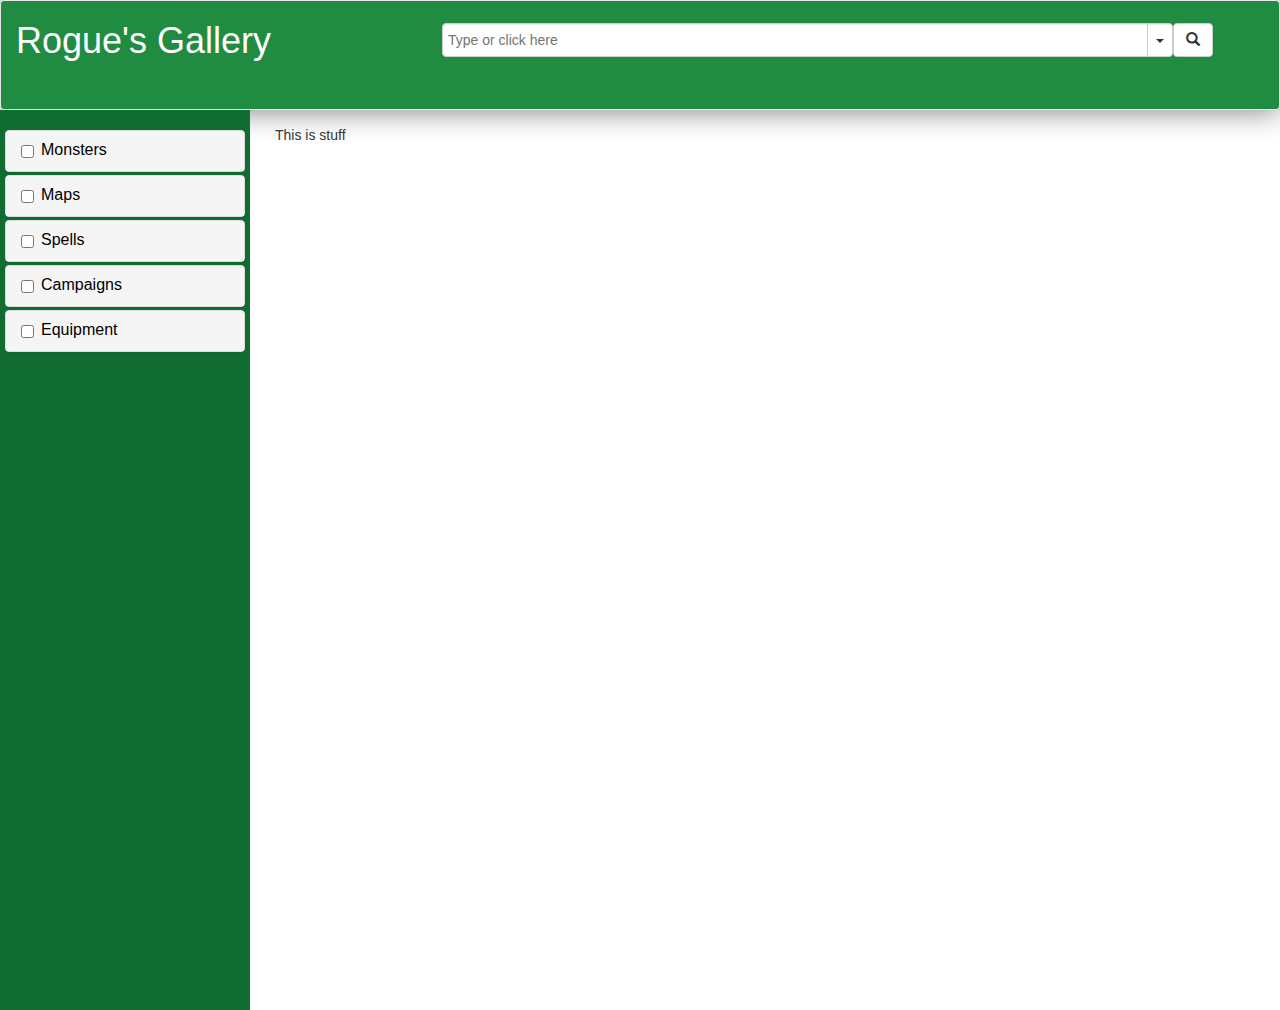
==== index.html @ 6abed138 "Made most of the front end" ====
<!doctype html>
<html>
  <head>
  <meta charset="utf-8">
  <title>Solipstry: Rogue's Gallery</title>

  <!--Stylesheet Import -->
  <link rel="stylesheet" href="css\style.css"/>
  <!-- Bootstrap Stylesheet Import -->
  <link rel="stylesheet" href="js\bootstrap-3.3.7-dist\css\bootstrap.css"/>
  <link href="js/magicsuggest/magicsuggest-min.css" rel="stylesheet">


  <script src="https://code.jquery.com/jquery-1.11.1.js"></script>


  <!-- Javascript -->
<!--  <script src="js\jquery-3.1.1.min.js"></script>-->
  <script src="js\bootstrap-3.3.7-dist\js\bootstrap.js"></script>
  <script src="js/magicsuggest/magicsuggest-min.js"></script>
  <script src="js\roguesgallery.js"></script>
  <!-- Socket Import, for later -->
  <!--<script src="http://10.26.65.192:5000/socket.io/socket.io.js"></script>0-->

  </head>
  <body>
    <!-- Banner -->
    <div id="banner" class="container-fluid navbar navbar-default">
      <div class="row">
        <div class="col-xs-4">
          <h1>Rogue's Gallery</h1>
        </div>
        <div class="col-xs-7" style="padding-right: 0px; margin-top: 22px;">
          <input type="text" class="form-control" id="searchBar"/>
        </div>
        <div class="col-xs-1" style="padding-left: 0px; margin-top: 22px;">
          <button type="button" class="btn btn-default"><span class="glyphicon glyphicon-search"></span></button>
        </div>
      </div>
    </div>
    <div id="sidebar">
      <br>
      <div class="panel-group" style="padding-left: 5px;padding-right: 5px; margin-bottom: 3px;">
        <div class="panel panel-default">
          <div class="panel-heading">
            <h4 class="panel-title">
              <div class="checkbox filterCheckBox">
                <label><input type="checkbox" value=""><a data-toggle="collapse" class="filter" href="#collapseMons">Monsters</a></label>
              </div>
            </h4>
          </div>
          <div id="collapseMons" class="panel-collapse collapse">
            <div class="panel-body filterBody"><div class="checkbox filterCheckBox">
              <label>
                <input type="checkbox" value="">
                  <a data-toggle="collapse" class="filter" href="#collapseMons">
                    Homebrew
                  </a>
                </label>
            </div></div>
            <div class="panel-footer"></div>
          </div>
        </div>
      </div>

      <div class="panel-group" style="padding-left: 5px;padding-right: 5px; margin-bottom: 3px;">
        <div class="panel panel-default">
          <div class="panel-heading">
            <h4 class="panel-title">
              <div class="checkbox filterCheckBox">
                <label><input type="checkbox" value=""><a data-toggle="collapse" class="filter" href="#collapseMaps">
                  Maps
                </a></label>
              </div>
            </h4>
          </div>
          <div id="collapseMaps" class="panel-collapse collapse">
            <div class="panel-body filterBody"><div class="checkbox filterCheckBox">
              <label>
                <input type="checkbox" value="">
                  <a data-toggle="collapse" class="filter" href="#collapseMaps">
                    Homebrew
                  </a>
                </label>
            </div></div>
            <div class="panel-footer"></div>
          </div>
        </div>
      </div>

      <div class="panel-group" style="padding-left: 5px;padding-right: 5px; margin-bottom: 3px;">
        <div class="panel panel-default">
          <div class="panel-heading">
            <h4 class="panel-title">
              <div class="checkbox filterCheckBox">
                <label><input type="checkbox" value=""><a data-toggle="collapse" class="filter" href="#collapseSpells">
                  Spells
                </a></label>
              </div>
            </h4>
          </div>
          <div id="collapseSpells" class="panel-collapse collapse">
            <div class="panel-body filterBody"><div class="checkbox filterCheckBox">
              <label>
                <input type="checkbox" value="">
                  <a data-toggle="collapse" class="filter" href="#collapseSpells">
                    Homebrew
                  </a>
                </label>
            </div></div>
            <div class="panel-footer"></div>
          </div>
        </div>
      </div>

      <div class="panel-group" style="padding-left: 5px;padding-right: 5px; margin-bottom: 3px;">
        <div class="panel panel-default">
          <div class="panel-heading">
            <h4 class="panel-title">
              <div class="checkbox filterCheckBox">
                <label><input type="checkbox" value=""><a data-toggle="collapse" class="filter" href="#collapseCamp">
                  Campaigns
                </a></label>
              </div>
            </h4>
          </div>
          <div id="collapseCamp" class="panel-collapse collapse">
            <div class="panel-body filterBody"><div class="checkbox filterCheckBox">
              <label>
                <input type="checkbox" value="">
                  <a data-toggle="collapse" class="filter" href="#collapseCamp">
                    Homebrew
                  </a>
                </label>
            </div></div>
            <div class="panel-footer"></div>
          </div>
        </div>
      </div>

      <div class="panel-group" style="padding-left: 5px;padding-right: 5px; margin-bottom: 3px;">
        <div class="panel panel-default">
          <div class="panel-heading">
            <h4 class="panel-title">
              <div class="checkbox filterCheckBox">
                <label><input type="checkbox" value=""><a data-toggle="collapse" class="filter" href="#collapseEquip">
                  Equipment
                </a></label>
              </div>
            </h4>
          </div>
          <div id="collapseEquip" class="panel-collapse collapse">
            <div class="panel-body filterBody"><div class="checkbox filterCheckBox">
              <label>
                <input type="checkbox" value="">
                  <a data-toggle="collapse" class="filter" href="#collapseEquip">
                    Homebrew
                  </a>
                </label>
            </div></div>
            <div class="panel-footer"></div>
          </div>
        </div>
      </div>
    </div>
    <!-- End Banner -->
    <!-- Content -->
    <div class="container-fluid" id="content" >
      This is stuff
    </div>
</html>
---- js/magicsuggest/magicsuggest-min.css ----
.ms-ctn{position:relative;padding:5px 12px;height:auto}.ms-inv{border:1px solid #c00}.ms-ctn-readonly{cursor:pointer}.ms-ctn-disabled{cursor:not-allowed;background-color:#eee}.ms-ctn-bootstrap-focus,.ms-ctn-bootstrap-focus .ms-res-ctn{border-color:rgba(82,168,236,0.8)!important;-webkit-box-shadow:inset 0 1px 1px rgba(0,0,0,0.075),0 0 8px rgba(82,168,236,0.6)!important;-moz-box-shadow:inset 0 1px 1px rgba(0,0,0,0.075),0 0 8px rgba(82,168,236,0.6)!important;box-shadow:inset 0 1px 1px rgba(0,0,0,0.075),0 0 8px rgba(82,168,236,0.6)!important;border-bottom-left-radius:0;border-bottom-right-radius:0}.ms-ctn-focus{border-color:#66afe9;outline:0;-webkit-box-shadow:inset 0 1px 1px rgba(0,0,0,.075),0 0 8px rgba(102,175,233,.6);box-shadow:inset 0 1px 1px rgba(0,0,0,.075),0 0 8px rgba(102,175,233,.6)}.ms-ctn input{border:0;box-shadow:none;-webkit-transition:none;outline:0;display:block;padding:0;line-height:1.42857143;margin:1px 0;width:100%}.ms-ctn .ms-sel-ctn input{float:left}.ms-ctn-disabled input{cursor:not-allowed;background-color:#eee}.ms-ctn .ms-input-readonly{cursor:pointer}.ms-ctn .ms-empty-text{color:#DDD}.ms-ctn input:focus{border:0;box-shadow:none;-webkit-transition:none;background:#FFF}.ms-ctn input::-ms-clear{width:0;height:0}.ms-ctn .ms-trigger{top:0;width:25px;height:100%;position:absolute;right:0;background:transparent;border-left:1px solid #CCC;cursor:pointer}.ms-ctn .ms-trigger .ms-trigger-ico{display:inline-block;width:0;height:0;vertical-align:top;border-top:4px solid #333;border-right:4px solid transparent;border-left:4px solid transparent;content:"";margin-left:8px;margin-top:15px}.ms-ctn .ms-trigger:hover{background-color:#e6e6e6}.ms-ctn .ms-trigger:hover .ms-trigger-ico{background-position:0 -4px}.ms-ctn-disabled .ms-trigger{cursor:not-allowed;background-color:#eee}.ms-ctn-bootstrap-focus{border-bottom:1px solid #CCC}.ms-res-ctn{width:100%;display:block;overflow-y:auto}.ms-res-ctn .ms-res-group{line-height:23px;text-align:left;padding:2px 5px;font-weight:bold;border-bottom:1px dotted #CCC;border-top:1px solid #CCC;background:#f3edff;color:#333}.ms-res-ctn .ms-res-item{line-height:25px;text-align:left;padding:2px 5px;color:#666;cursor:pointer}.ms-res-ctn .ms-res-item-grouped{padding-left:15px}.ms-res-ctn .ms-res-odd{background:#fafafa}.ms-res-ctn .ms-res-item-active{background-color:#f5f5f5}.ms-res-ctn .ms-res-item-disabled{color:#CCC;cursor:default}.ms-sel-ctn{overflow:auto;line-height:18px;padding-right:25px}.ms-no-trigger .ms-sel-ctn{padding-right:0}.ms-sel-ctn .ms-sel-item{background:#f3f3f3;color:#999;float:left;font-size:12px;padding:3px 5px;border-radius:3px;border:1px solid #DDD;margin:3px 0 1px 0}.ms-sel-ctn .ms-sel-invalid{border-color:#f8a5a5!important;background:#fdf2f2!important}.ms-sel-ctn .ms-sel-item:hover{border:1px solid #BBB}.ms-ctn .ms-sel-item{background:#f3f3f3;color:#999;float:left;font-size:12px;padding:0 5px;border-radius:3px;border:1px solid #DDD;margin:1px 5px 1px 0}.ms-ctn .ms-sel-item:hover{border:1px solid transparent}.ms-ctn-focus .ms-sel-item:hover{border:1px solid #BBB}.ms-sel-ctn .ms-sel-text{background:#FFF;color:#666;padding-right:0;margin-left:0;font-size:14px;font-weight:normal}.ms-as-string .ms-sel-text{border-color:transparent}.ms-res-ctn .ms-res-item em{font-style:normal;background:#565656;color:#FFF}.ms-sel-ctn .ms-sel-text:hover{background:#FFF}.ms-sel-ctn .ms-sel-item-active{border:1px solid red;background:#757575}.ms-stacked .ms-sel-item{float:inherit}.ms-sel-ctn .ms-sel-item .ms-close-btn{width:7px;cursor:pointer;height:7px;float:right;margin:6px 2px 0 10px;background-image:url([data-uri]);background-position:0 -7px}.ms-sel-ctn .ms-sel-item .ms-close-btn:hover{background-position:0 0}.ms-stacked .ms-sel-item .ms-close-btn{margin-left:0}.ms-helper{color:#AAA;font-size:10px;position:absolute;top:-17px;right:0}.ms-ctn.input-lg .ms-trigger .ms-trigger-ico{margin-top:17px}.ms-ctn.input-sm .ms-trigger .ms-trigger-ico{margin-top:13px}.ms-ctn.input-lg .ms-sel-ctn .ms-sel-item{padding-top:2px;padding-bottom:3px}.ms-ctn.input-sm .ms-sel-ctn{line-height:15px}.ms-ctn.input-sm .ms-sel-ctn .ms-sel-item{padding-top:1px;padding-bottom:1px;margin-top:0;margin-bottom:0}.ms-ctn.input-sm .ms-sel-ctn .ms-sel-item .ms-close-btn{margin-top:4px}.ms-ctn .ms-sel-ctn{margin-left:-7px}.ms-ctn .ms-trigger:hover{width:24px;right:1px;border-radius:0 3px 3px 0}
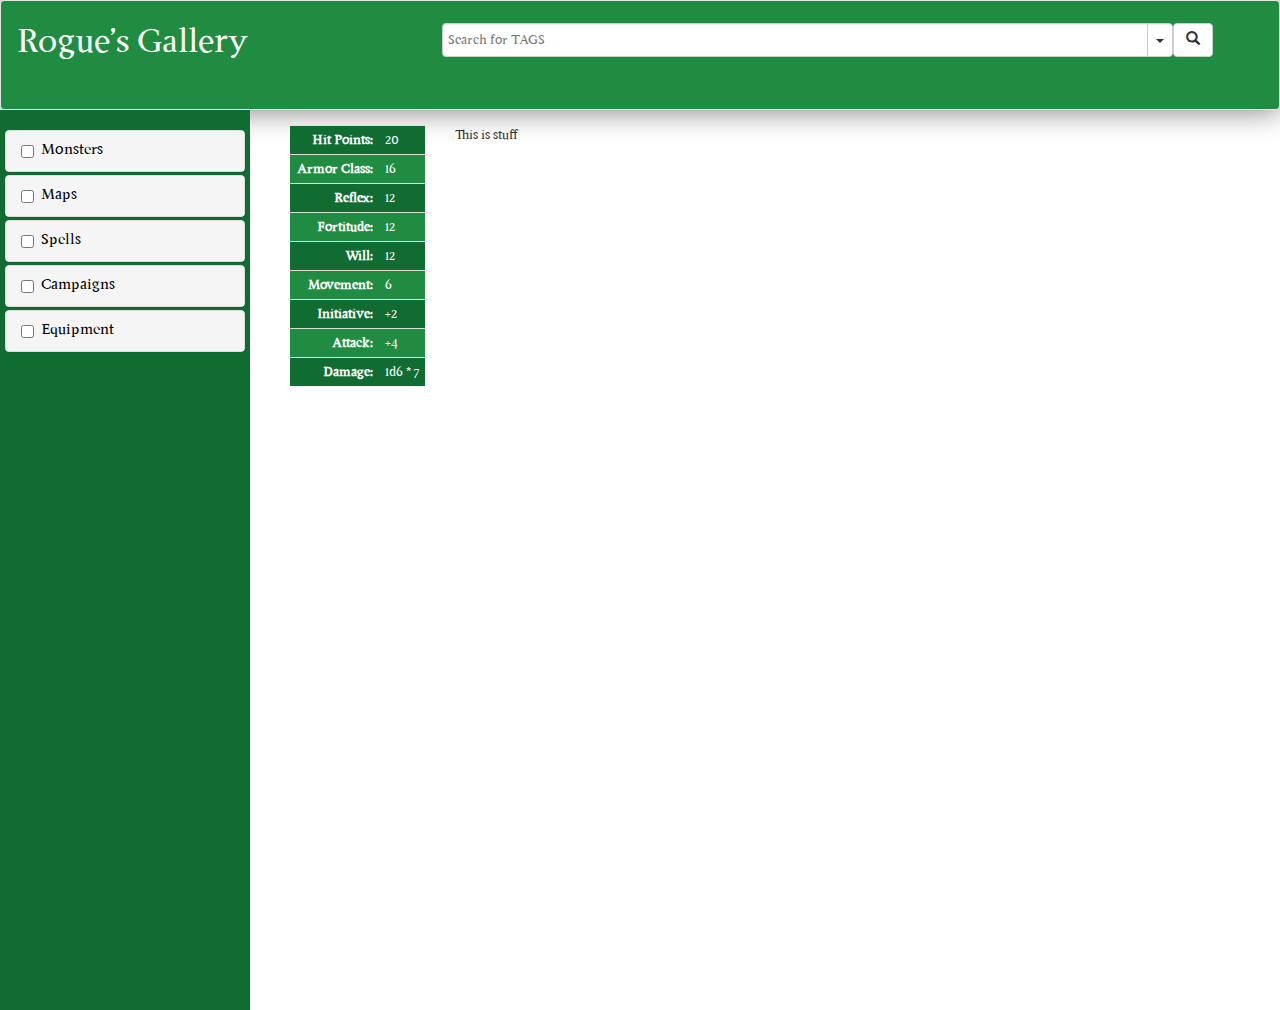
==== commit 080c6eca: "added font, and added table css" ====
--- a/index.html
+++ b/index.html
@@ -1,171 +1,227 @@
 <!doctype html>
 <html>
-  <head>
-  <meta charset="utf-8">
-  <title>Solipstry: Rogue's Gallery</title>
-
-  <!--Stylesheet Import -->
-  <link rel="stylesheet" href="css\style.css"/>
-  <!-- Bootstrap Stylesheet Import -->
-  <link rel="stylesheet" href="js\bootstrap-3.3.7-dist\css\bootstrap.css"/>
-  <link href="js/magicsuggest/magicsuggest-min.css" rel="stylesheet">
-
-
-  <script src="https://code.jquery.com/jquery-1.11.1.js"></script>
-
-
-  <!-- Javascript -->
-<!--  <script src="js\jquery-3.1.1.min.js"></script>-->
-  <script src="js\bootstrap-3.3.7-dist\js\bootstrap.js"></script>
-  <script src="js/magicsuggest/magicsuggest-min.js"></script>
-  <script src="js\roguesgallery.js"></script>
-  <!-- Socket Import, for later -->
-  <!--<script src="http://10.26.65.192:5000/socket.io/socket.io.js"></script>0-->
-
-  </head>
-  <body>
+
+<head>
+    <meta charset="utf-8">
+    <title>Solipstry: Rogue's Gallery</title>
+
+    <!--Stylesheet Import -->
+    <link rel="stylesheet" href="css\style.css" />
+    <!-- Bootstrap Stylesheet Import -->
+    <link rel="stylesheet" href="js\bootstrap-3.3.7-dist\css\bootstrap.css" />
+    <link href="js/magicsuggest/magicsuggest-min.css" rel="stylesheet">
+
+
+    <script src="https://code.jquery.com/jquery-1.11.1.js"></script>
+
+
+    <!-- Javascript -->
+    <!--  <script src="js\jquery-3.1.1.min.js"></script>-->
+    <script src="js\bootstrap-3.3.7-dist\js\bootstrap.js"></script>
+    <script src="js/magicsuggest/magicsuggest-min.js"></script>
+    <script src="js\roguesgallery.js"></script>
+    <!-- Socket Import, for later -->
+    <!--<script src="http://10.26.65.192:5000/socket.io/socket.io.js"></script>0-->
+
+</head>
+
+<body>
     <!-- Banner -->
     <div id="banner" class="container-fluid navbar navbar-default">
-      <div class="row">
-        <div class="col-xs-4">
-          <h1>Rogue's Gallery</h1>
-        </div>
-        <div class="col-xs-7" style="padding-right: 0px; margin-top: 22px;">
-          <input type="text" class="form-control" id="searchBar"/>
-        </div>
-        <div class="col-xs-1" style="padding-left: 0px; margin-top: 22px;">
-          <button type="button" class="btn btn-default"><span class="glyphicon glyphicon-search"></span></button>
-        </div>
-      </div>
+        <div class="row">
+            <div class="col-xs-4">
+                <h1>Rogue's Gallery</h1>
+            </div>
+            <div class="col-xs-7" style="padding-right: 0px; margin-top: 22px;">
+                <input type="text" class="form-control" id="searchBar" />
+            </div>
+            <div class="col-xs-1" style="padding-left: 0px; margin-top: 22px;">
+                <button type="button" class="btn btn-default"><span class="glyphicon glyphicon-search"></span></button>
+            </div>
+        </div>
     </div>
     <div id="sidebar">
-      <br>
-      <div class="panel-group" style="padding-left: 5px;padding-right: 5px; margin-bottom: 3px;">
-        <div class="panel panel-default">
-          <div class="panel-heading">
-            <h4 class="panel-title">
+        <br>
+        <div class="panel-group" style="padding-left: 5px;padding-right: 5px; margin-bottom: 3px;">
+            <div class="panel panel-default">
+                <div class="panel-heading">
+                    <h4 class="panel-title">
               <div class="checkbox filterCheckBox">
                 <label><input type="checkbox" value=""><a data-toggle="collapse" class="filter" href="#collapseMons">Monsters</a></label>
               </div>
             </h4>
-          </div>
-          <div id="collapseMons" class="panel-collapse collapse">
-            <div class="panel-body filterBody"><div class="checkbox filterCheckBox">
-              <label>
-                <input type="checkbox" value="">
-                  <a data-toggle="collapse" class="filter" href="#collapseMons">
-                    Homebrew
-                  </a>
-                </label>
-            </div></div>
-            <div class="panel-footer"></div>
-          </div>
-        </div>
-      </div>
-
-      <div class="panel-group" style="padding-left: 5px;padding-right: 5px; margin-bottom: 3px;">
-        <div class="panel panel-default">
-          <div class="panel-heading">
-            <h4 class="panel-title">
+                </div>
+                <div id="collapseMons" class="panel-collapse collapse">
+                    <div class="panel-body filterBody">
+                        <div class="checkbox filterCheckBox">
+                            <label>
+                                <input type="checkbox" value="">
+                                <a data-toggle="collapse" class="filter" href="#collapseMons">
+                    Homebrew
+                  </a>
+                            </label>
+                        </div>
+                    </div>
+                    <div class="panel-footer"></div>
+                </div>
+            </div>
+        </div>
+
+        <div class="panel-group" style="padding-left: 5px;padding-right: 5px; margin-bottom: 3px;">
+            <div class="panel panel-default">
+                <div class="panel-heading">
+                    <h4 class="panel-title">
               <div class="checkbox filterCheckBox">
                 <label><input type="checkbox" value=""><a data-toggle="collapse" class="filter" href="#collapseMaps">
                   Maps
                 </a></label>
               </div>
             </h4>
-          </div>
-          <div id="collapseMaps" class="panel-collapse collapse">
-            <div class="panel-body filterBody"><div class="checkbox filterCheckBox">
-              <label>
-                <input type="checkbox" value="">
-                  <a data-toggle="collapse" class="filter" href="#collapseMaps">
-                    Homebrew
-                  </a>
-                </label>
-            </div></div>
-            <div class="panel-footer"></div>
-          </div>
-        </div>
-      </div>
-
-      <div class="panel-group" style="padding-left: 5px;padding-right: 5px; margin-bottom: 3px;">
-        <div class="panel panel-default">
-          <div class="panel-heading">
-            <h4 class="panel-title">
+                </div>
+                <div id="collapseMaps" class="panel-collapse collapse">
+                    <div class="panel-body filterBody">
+                        <div class="checkbox filterCheckBox">
+                            <label>
+                                <input type="checkbox" value="">
+                                <a data-toggle="collapse" class="filter" href="#collapseMaps">
+                    Homebrew
+                  </a>
+                            </label>
+                        </div>
+                    </div>
+                    <div class="panel-footer"></div>
+                </div>
+            </div>
+        </div>
+
+        <div class="panel-group" style="padding-left: 5px;padding-right: 5px; margin-bottom: 3px;">
+            <div class="panel panel-default">
+                <div class="panel-heading">
+                    <h4 class="panel-title">
               <div class="checkbox filterCheckBox">
                 <label><input type="checkbox" value=""><a data-toggle="collapse" class="filter" href="#collapseSpells">
                   Spells
                 </a></label>
               </div>
             </h4>
-          </div>
-          <div id="collapseSpells" class="panel-collapse collapse">
-            <div class="panel-body filterBody"><div class="checkbox filterCheckBox">
-              <label>
-                <input type="checkbox" value="">
-                  <a data-toggle="collapse" class="filter" href="#collapseSpells">
-                    Homebrew
-                  </a>
-                </label>
-            </div></div>
-            <div class="panel-footer"></div>
-          </div>
-        </div>
-      </div>
-
-      <div class="panel-group" style="padding-left: 5px;padding-right: 5px; margin-bottom: 3px;">
-        <div class="panel panel-default">
-          <div class="panel-heading">
-            <h4 class="panel-title">
+                </div>
+                <div id="collapseSpells" class="panel-collapse collapse">
+                    <div class="panel-body filterBody">
+                        <div class="checkbox filterCheckBox">
+                            <label>
+                                <input type="checkbox" value="">
+                                <a data-toggle="collapse" class="filter" href="#collapseSpells">
+                    Homebrew
+                  </a>
+                            </label>
+                        </div>
+                    </div>
+                    <div class="panel-footer"></div>
+                </div>
+            </div>
+        </div>
+
+        <div class="panel-group" style="padding-left: 5px;padding-right: 5px; margin-bottom: 3px;">
+            <div class="panel panel-default">
+                <div class="panel-heading">
+                    <h4 class="panel-title">
               <div class="checkbox filterCheckBox">
                 <label><input type="checkbox" value=""><a data-toggle="collapse" class="filter" href="#collapseCamp">
                   Campaigns
                 </a></label>
               </div>
             </h4>
-          </div>
-          <div id="collapseCamp" class="panel-collapse collapse">
-            <div class="panel-body filterBody"><div class="checkbox filterCheckBox">
-              <label>
-                <input type="checkbox" value="">
-                  <a data-toggle="collapse" class="filter" href="#collapseCamp">
-                    Homebrew
-                  </a>
-                </label>
-            </div></div>
-            <div class="panel-footer"></div>
-          </div>
-        </div>
-      </div>
-
-      <div class="panel-group" style="padding-left: 5px;padding-right: 5px; margin-bottom: 3px;">
-        <div class="panel panel-default">
-          <div class="panel-heading">
-            <h4 class="panel-title">
+                </div>
+                <div id="collapseCamp" class="panel-collapse collapse">
+                    <div class="panel-body filterBody">
+                        <div class="checkbox filterCheckBox">
+                            <label>
+                                <input type="checkbox" value="">
+                                <a data-toggle="collapse" class="filter" href="#collapseCamp">
+                    Homebrew
+                  </a>
+                            </label>
+                        </div>
+                    </div>
+                    <div class="panel-footer"></div>
+                </div>
+            </div>
+        </div>
+
+        <div class="panel-group" style="padding-left: 5px;padding-right: 5px; margin-bottom: 3px;">
+            <div class="panel panel-default">
+                <div class="panel-heading">
+                    <h4 class="panel-title">
               <div class="checkbox filterCheckBox">
                 <label><input type="checkbox" value=""><a data-toggle="collapse" class="filter" href="#collapseEquip">
                   Equipment
                 </a></label>
               </div>
             </h4>
-          </div>
-          <div id="collapseEquip" class="panel-collapse collapse">
-            <div class="panel-body filterBody"><div class="checkbox filterCheckBox">
-              <label>
-                <input type="checkbox" value="">
-                  <a data-toggle="collapse" class="filter" href="#collapseEquip">
-                    Homebrew
-                  </a>
-                </label>
-            </div></div>
-            <div class="panel-footer"></div>
-          </div>
-        </div>
-      </div>
+                </div>
+                <div id="collapseEquip" class="panel-collapse collapse">
+                    <div class="panel-body filterBody">
+                        <div class="checkbox filterCheckBox">
+                            <label>
+                                <input type="checkbox" value="">
+                                <a data-toggle="collapse" class="filter" href="#collapseEquip">
+                    Homebrew
+                  </a>
+                            </label>
+                        </div>
+                    </div>
+                    <div class="panel-footer"></div>
+                </div>
+            </div>
+        </div>
     </div>
     <!-- End Banner -->
     <!-- Content -->
-    <div class="container-fluid" id="content" >
-      This is stuff
+    <div class="container-fluid" id="content">
+        <div class="col-sm-2 table-responsive">
+            <table class="table table-striped">
+                <tr>
+                    <th>Hit Points:</th>
+                    <td>20</td>
+                </tr>
+                <tr>
+                    <th>Armor Class:</th>
+                    <td>16</td>
+                </tr>
+                <tr>
+                    <th>Reflex:</th>
+                    <td>12</td>
+                </tr>
+                <tr>
+                    <th>Fortitude:</th>
+                    <td>12</td>
+                </tr>
+                <tr>
+                    <th>Will:</th>
+                    <td>12</td>
+                </tr>
+                <tr>
+                    <th>Movement:</th>
+                    <td>6</td>
+                </tr>
+                <tr>
+                    <th>Initiative:</th>
+                    <td>+2</td>
+                </tr>
+                <tr>
+                    <th>Attack:</th>
+                    <td>+4</td>
+                </tr>
+                <tr>
+                    <th>Damage:</th>
+                    <td>1d6 * 7</td>
+                </tr>
+            </table>
+        </div>
+        <div class="col-sm-8">
+
+              This is stuff
+        </div>
     </div>
+
 </html>
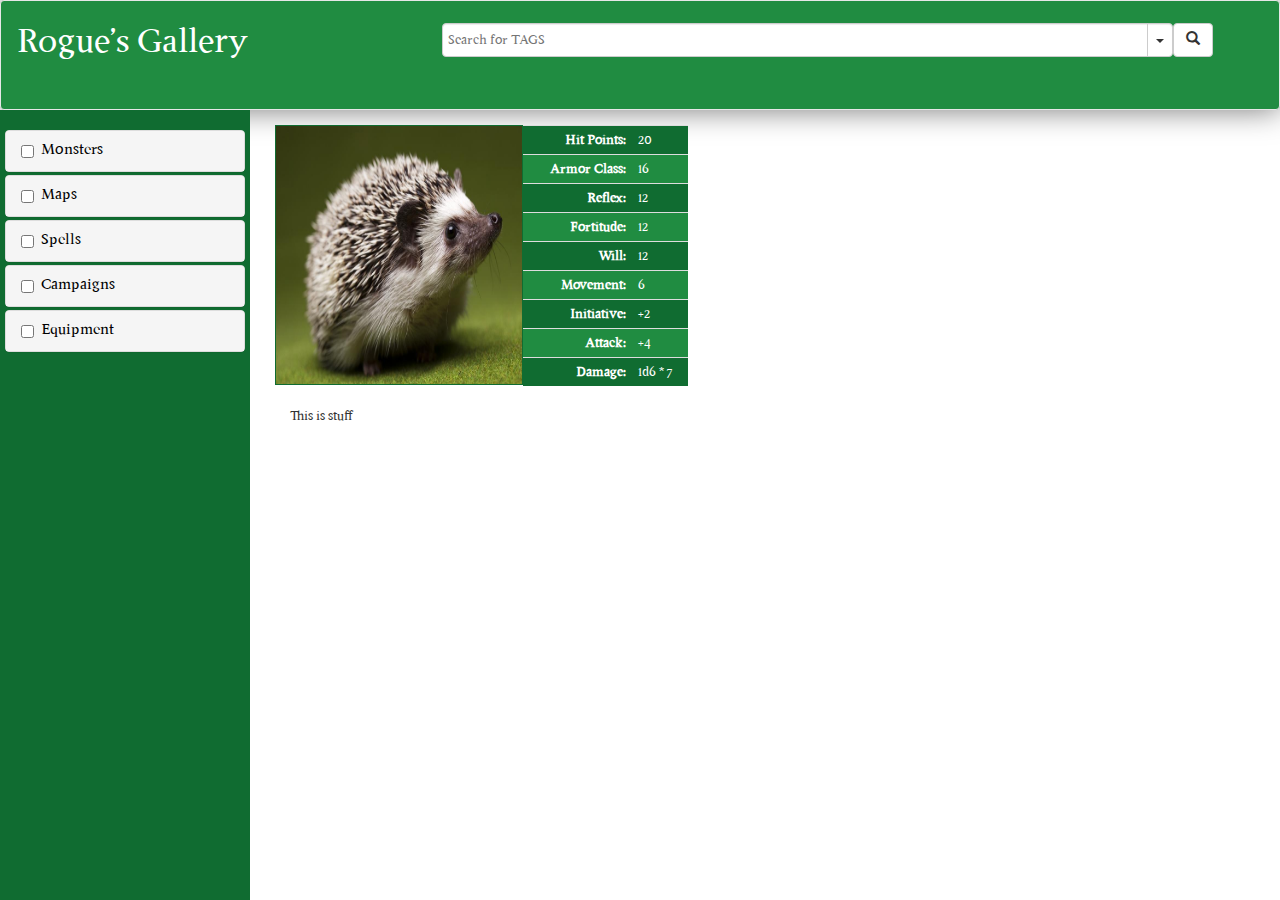
==== commit bbcd517f: "I added hedgehog" ====
--- a/index.html
+++ b/index.html
@@ -178,7 +178,10 @@
     <!-- End Banner -->
     <!-- Content -->
     <div class="container-fluid" id="content">
-        <div class="col-sm-2 table-responsive">
+      <div class="col-sm-3 no-pad">
+        <img class="img-responsive" src="images\baby-hedgehog.jpg" id="icon"/>
+      </div>
+        <div id="statsTable" class="col-sm-2 table-responsive">
             <table class="table table-striped">
                 <tr>
                     <th>Hit Points:</th>
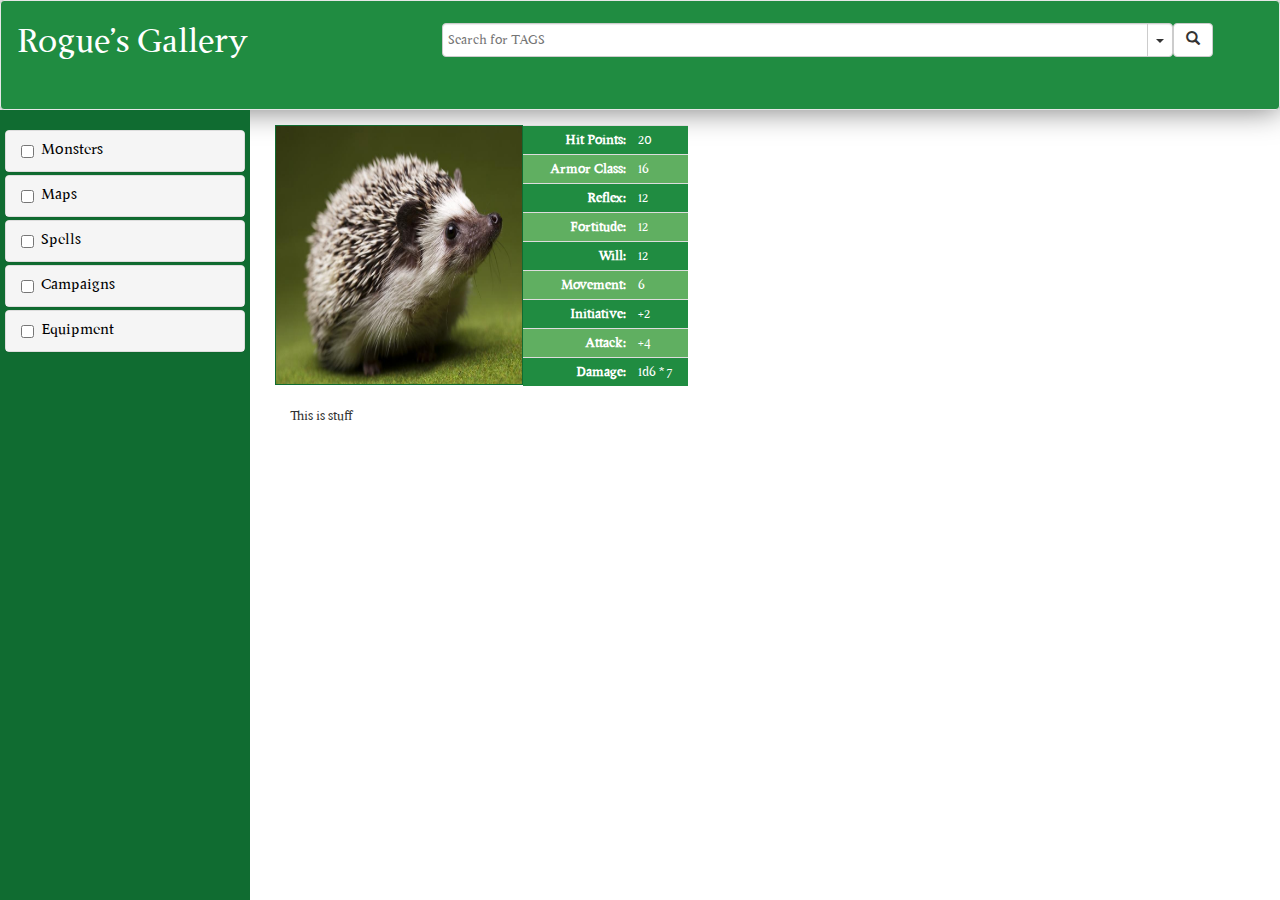
==== commit 2f0e9a69: "Changed some colors, made it resize better." ====
--- a/index.html
+++ b/index.html
@@ -178,10 +178,10 @@
     <!-- End Banner -->
     <!-- Content -->
     <div class="container-fluid" id="content">
-      <div class="col-sm-3 no-pad">
+      <div class="col-md-3 no-pad">
         <img class="img-responsive" src="images\baby-hedgehog.jpg" id="icon"/>
       </div>
-        <div id="statsTable" class="col-sm-2 table-responsive">
+        <div id="statsTable" class="col-md-2 table-responsive">
             <table class="table table-striped">
                 <tr>
                     <th>Hit Points:</th>
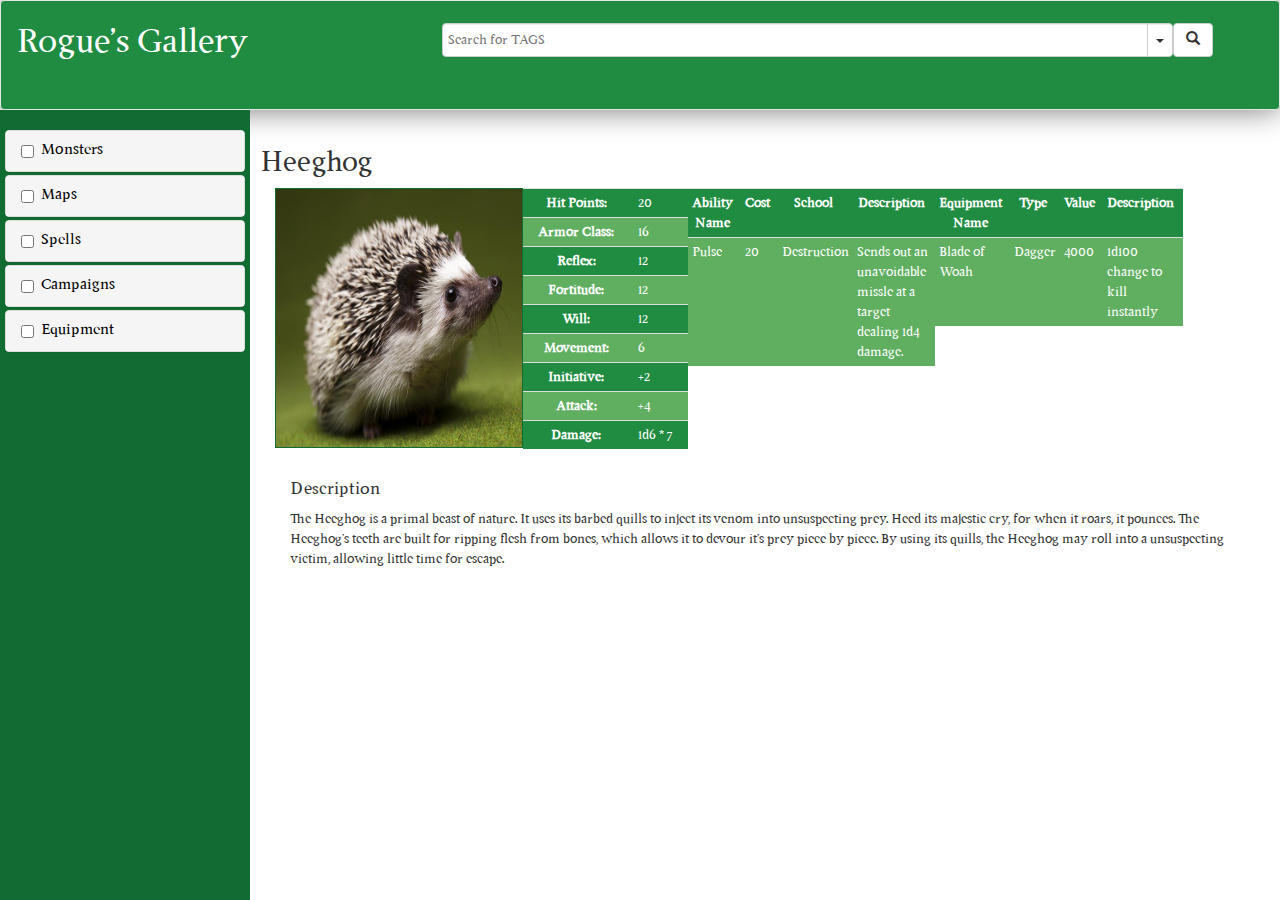
==== commit 90ab848c: "added git ignore and add/edit pages" ====
--- a/index.html
+++ b/index.html
@@ -29,6 +29,7 @@
     <!-- Banner -->
     <div id="banner" class="container-fluid navbar navbar-default">
         <div class="row">
+          <form action="query.php" method="post" class="form-group">
             <div class="col-xs-4">
                 <h1>Rogue's Gallery</h1>
             </div>
@@ -36,8 +37,9 @@
                 <input type="text" class="form-control" id="searchBar" />
             </div>
             <div class="col-xs-1" style="padding-left: 0px; margin-top: 22px;">
-                <button type="button" class="btn btn-default"><span class="glyphicon glyphicon-search"></span></button>
-            </div>
+                <button id="btnSearch" type="submit" class="btn btn-default"><span class="glyphicon glyphicon-search"></span></button>
+            </div>
+          </form>
         </div>
     </div>
     <div id="sidebar">
@@ -178,6 +180,9 @@
     <!-- End Banner -->
     <!-- Content -->
     <div class="container-fluid" id="content">
+      <div class="row no-pad">
+        <h2>Heeghog</h2>
+      </div>
       <div class="col-md-3 no-pad">
         <img class="img-responsive" src="images\baby-hedgehog.jpg" id="icon"/>
       </div>
@@ -220,11 +225,48 @@
                     <td>1d6 * 7</td>
                 </tr>
             </table>
-        </div>
-        <div class="col-sm-8">
-
-              This is stuff
-        </div>
+
+        </div>
+        <div id="spellTable" class="col-lg-3 table-responsive no-pad">
+            <table class="table table-striped">
+                <tr>
+                    <th>Ability Name</th>
+                    <th>Cost</th>
+                    <th>School</th>
+                    <th>Description</th>
+                </tr>
+                <tr>
+                    <td>Pulse</td>
+                    <td>20</td>
+                    <td>Destruction</td>
+                    <td>Sends out an unavoidable missle at a target dealing 1d4 damage.</td>
+                </tr>
+            </table>
+          </div>
+          <div id="equipTable" class="col-lg-3 table-responsive no-pad">
+              <table class="table table-striped">
+                  <tr>
+                      <th>Equipment Name</th>
+                      <th>Type</th>
+                      <th>Value</th>
+                      <th>Description</th>
+                  </tr>
+                  <tr>
+                      <td>Blade of Woah</td>
+                      <td>Dagger</td>
+                      <td>4000</td>
+                      <td>1d100 change to kill instantly</td>
+                  </tr>
+              </table>
+            </div>
+        <div class="col-sm-12">
+
+              <h4>Description</h4>
+              The Heeghog is a primal beast of nature. It uses its barbed quills to inject its venom into unsuspecting prey. Heed its majestic cry, for when it roars, it pounces.
+              The Heeghog's teeth are built for ripping flesh from bones, which allows it to devour it's prey piece by piece. By using its quills, the Heeghog may roll into a unsuspecting
+              victim, allowing little time for escape.
+        </div>
+
     </div>
 
 </html>
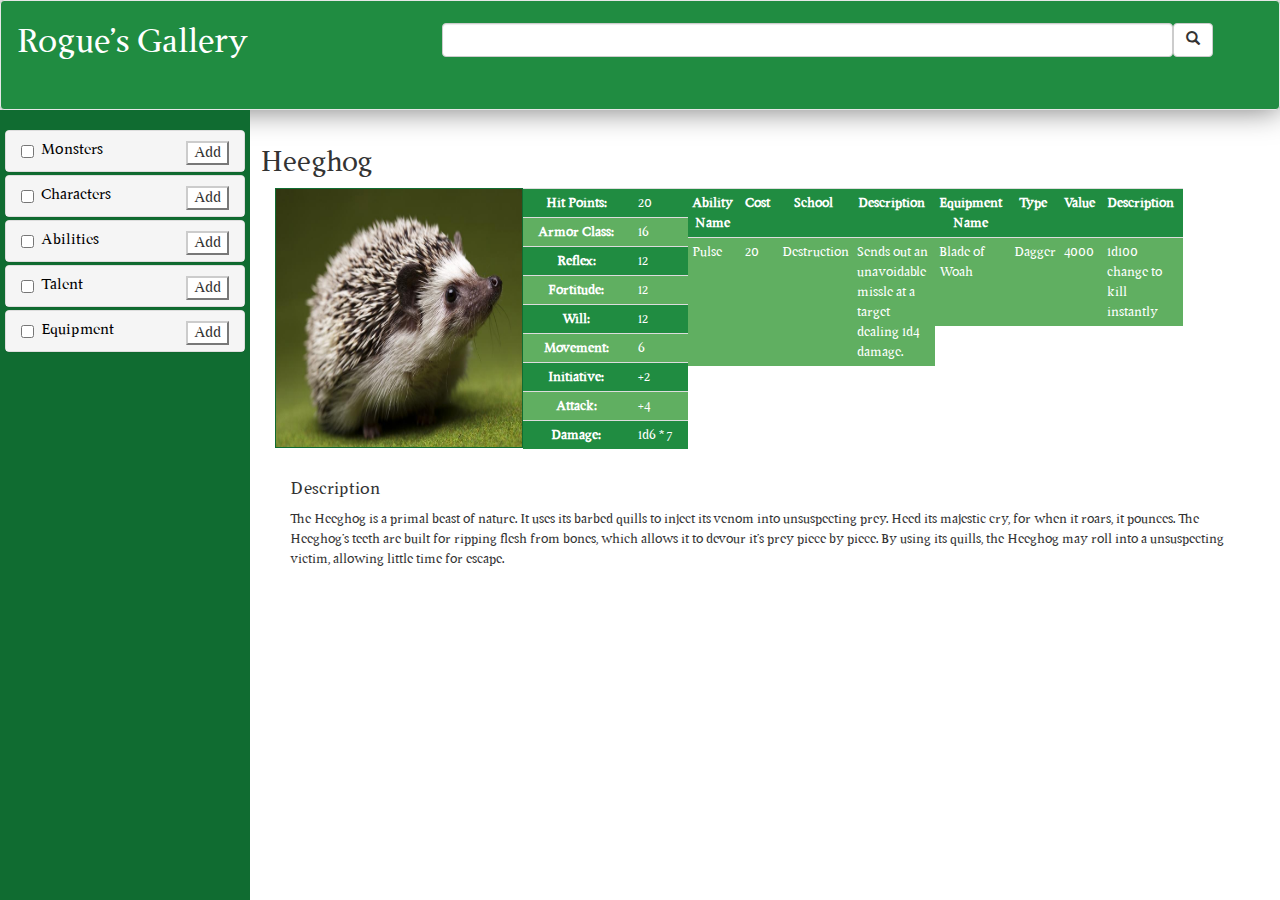
==== commit 9f468b04: "Query partially working, adding needs work still." ====
--- a/index.html
+++ b/index.html
@@ -16,12 +16,12 @@
 
 
     <!-- Javascript -->
+    <script src="http://localhost:4000/socket.io/socket.io.js"></script>
     <!--  <script src="js\jquery-3.1.1.min.js"></script>-->
     <script src="js\bootstrap-3.3.7-dist\js\bootstrap.js"></script>
     <script src="js/magicsuggest/magicsuggest-min.js"></script>
     <script src="js\roguesgallery.js"></script>
     <!-- Socket Import, for later -->
-    <!--<script src="http://10.26.65.192:5000/socket.io/socket.io.js"></script>0-->
 
 </head>
 
@@ -29,17 +29,15 @@
     <!-- Banner -->
     <div id="banner" class="container-fluid navbar navbar-default">
         <div class="row">
-          <form action="query.php" method="post" class="form-group">
             <div class="col-xs-4">
                 <h1>Rogue's Gallery</h1>
             </div>
             <div class="col-xs-7" style="padding-right: 0px; margin-top: 22px;">
-                <input type="text" class="form-control" id="searchBar" />
+                <input type="text" name='search' class="form-control" id="searchBar" />
             </div>
             <div class="col-xs-1" style="padding-left: 0px; margin-top: 22px;">
-                <button id="btnSearch" type="submit" class="btn btn-default"><span class="glyphicon glyphicon-search"></span></button>
-            </div>
-          </form>
+                <button id="btnSearch" class="btn btn-default"><span class="glyphicon glyphicon-search"></span></button>
+            </div>
         </div>
     </div>
     <div id="sidebar">
@@ -49,7 +47,8 @@
                 <div class="panel-heading">
                     <h4 class="panel-title">
               <div class="checkbox filterCheckBox">
-                <label><input type="checkbox" value=""><a data-toggle="collapse" class="filter" href="#collapseMons">Monsters</a></label>
+                <label><input id="chkMonster" type="checkbox" value=""><a data-toggle="collapse" class="filter" href="#collapseMons">Monsters</a></label>
+                <button id="btnAddMonster" class="btn-default pull-right">Add</button>
               </div>
             </h4>
                 </div>
@@ -62,48 +61,51 @@
                     Homebrew
                   </a>
                             </label>
-                        </div>
-                    </div>
-                    <div class="panel-footer"></div>
-                </div>
-            </div>
-        </div>
-
-        <div class="panel-group" style="padding-left: 5px;padding-right: 5px; margin-bottom: 3px;">
-            <div class="panel panel-default">
-                <div class="panel-heading">
-                    <h4 class="panel-title">
-              <div class="checkbox filterCheckBox">
-                <label><input type="checkbox" value=""><a data-toggle="collapse" class="filter" href="#collapseMaps">
-                  Maps
+                            <button id="btnAdd" class="btn-default pull-right">Add</button>
+                        </div>
+                    </div>
+                    <div class="panel-footer"></div>
+                </div>
+            </div>
+        </div>
+
+        <div class="panel-group" style="padding-left: 5px;padding-right: 5px; margin-bottom: 3px;">
+            <div class="panel panel-default">
+                <div class="panel-heading">
+                    <h4 class="panel-title">
+              <div class="checkbox filterCheckBox">
+                <label><input id="chkNPC" type="checkbox" value=""><a data-toggle="collapse" class="filter" href="#collapseNPCs">
+                  Characters
                 </a></label>
-              </div>
-            </h4>
-                </div>
-                <div id="collapseMaps" class="panel-collapse collapse">
-                    <div class="panel-body filterBody">
-                        <div class="checkbox filterCheckBox">
-                            <label>
-                                <input type="checkbox" value="">
-                                <a data-toggle="collapse" class="filter" href="#collapseMaps">
-                    Homebrew
-                  </a>
-                            </label>
-                        </div>
-                    </div>
-                    <div class="panel-footer"></div>
-                </div>
-            </div>
-        </div>
-
-        <div class="panel-group" style="padding-left: 5px;padding-right: 5px; margin-bottom: 3px;">
-            <div class="panel panel-default">
-                <div class="panel-heading">
-                    <h4 class="panel-title">
-              <div class="checkbox filterCheckBox">
-                <label><input type="checkbox" value=""><a data-toggle="collapse" class="filter" href="#collapseSpells">
-                  Spells
+                <button id="btnAddNPCs" class="btn-default pull-right">Add</button>
+              </div>
+            </h4>
+                </div>
+                <div id="collapseNPCs" class="panel-collapse collapse">
+                    <div class="panel-body filterBody">
+                        <div class="checkbox filterCheckBox">
+                            <label>
+                                <input type="checkbox" value="">
+                                <a data-toggle="collapse" class="filter" href="#collapseNPCs">
+                    Homebrew
+                  </a>
+                            </label>
+                        </div>
+                    </div>
+                    <div class="panel-footer"></div>
+                </div>
+            </div>
+        </div>
+
+        <div class="panel-group" style="padding-left: 5px;padding-right: 5px; margin-bottom: 3px;">
+            <div class="panel panel-default">
+                <div class="panel-heading">
+                    <h4 class="panel-title">
+              <div class="checkbox filterCheckBox">
+                <label><input id="chkSpells" type="checkbox" value=""><a data-toggle="collapse" class="filter" href="#collapseSpells">
+                  Abilities
                 </a></label>
+                <button id="btnAddSpells" class="btn-default pull-right">Add</button>
               </div>
             </h4>
                 </div>
@@ -128,36 +130,37 @@
                 <div class="panel-heading">
                     <h4 class="panel-title">
               <div class="checkbox filterCheckBox">
-                <label><input type="checkbox" value=""><a data-toggle="collapse" class="filter" href="#collapseCamp">
-                  Campaigns
+                <label><input id="chkTalents" type="checkbox" value=""><a data-toggle="collapse" class="filter" href="#collapseTalents">
+                  Talent
                 </a></label>
-              </div>
-            </h4>
-                </div>
-                <div id="collapseCamp" class="panel-collapse collapse">
-                    <div class="panel-body filterBody">
-                        <div class="checkbox filterCheckBox">
-                            <label>
-                                <input type="checkbox" value="">
-                                <a data-toggle="collapse" class="filter" href="#collapseCamp">
-                    Homebrew
-                  </a>
-                            </label>
-                        </div>
-                    </div>
-                    <div class="panel-footer"></div>
-                </div>
-            </div>
-        </div>
-
-        <div class="panel-group" style="padding-left: 5px;padding-right: 5px; margin-bottom: 3px;">
-            <div class="panel panel-default">
-                <div class="panel-heading">
-                    <h4 class="panel-title">
-              <div class="checkbox filterCheckBox">
-                <label><input type="checkbox" value=""><a data-toggle="collapse" class="filter" href="#collapseEquip">
-                  Equipment
-                </a></label>
+                <button id="btnAddTalent" class="btn-default pull-right">Add</button>
+              </div>
+            </h4>
+                </div>
+                <div id="collapseTalents" class="panel-collapse collapse">
+                    <div class="panel-body filterBody">
+                        <div class="checkbox filterCheckBox">
+                            <label>
+                                <input type="checkbox" value="">
+                                <a data-toggle="collapse" class="filter" href="#collapseTalents">
+                    Homebrew
+                  </a>
+                            </label>
+                        </div>
+                    </div>
+                    <div class="panel-footer"></div>
+                </div>
+            </div>
+        </div>
+
+        <div class="panel-group" style="padding-left: 5px;padding-right: 5px; margin-bottom: 3px;">
+            <div class="panel panel-default">
+                <div class="panel-heading">
+                    <h4 class="panel-title">
+              <div class="checkbox filterCheckBox">
+                  <label><input id="chkEquipment" type="checkbox" value="">
+                    <a data-toggle="collapse" class="filter" href="#collapseEquip">Equipment</a></label>
+                    <button  id="btnAddEquipment" class="btn-default pull-right">Add</button>
               </div>
             </h4>
                 </div>
@@ -176,12 +179,14 @@
                 </div>
             </div>
         </div>
+
+
     </div>
     <!-- End Banner -->
     <!-- Content -->
     <div class="container-fluid" id="content">
       <div class="row no-pad">
-        <h2>Heeghog</h2>
+        <h2 id='name'>Heeghog</h2>
       </div>
       <div class="col-md-3 no-pad">
         <img class="img-responsive" src="images\baby-hedgehog.jpg" id="icon"/>
@@ -190,39 +195,39 @@
             <table class="table table-striped">
                 <tr>
                     <th>Hit Points:</th>
-                    <td>20</td>
+                    <td id='hp'>20</td>
                 </tr>
                 <tr>
                     <th>Armor Class:</th>
-                    <td>16</td>
+                    <td id='hp'>16</td>
                 </tr>
                 <tr>
                     <th>Reflex:</th>
-                    <td>12</td>
+                    <td id='hp'>12</td>
                 </tr>
                 <tr>
                     <th>Fortitude:</th>
-                    <td>12</td>
+                    <td id='hp'>12</td>
                 </tr>
                 <tr>
                     <th>Will:</th>
-                    <td>12</td>
+                    <td id='hp'>12</td>
                 </tr>
                 <tr>
                     <th>Movement:</th>
-                    <td>6</td>
+                    <td id='hp'>6</td>
                 </tr>
                 <tr>
                     <th>Initiative:</th>
-                    <td>+2</td>
+                    <td id='hp'>+2</td>
                 </tr>
                 <tr>
                     <th>Attack:</th>
-                    <td>+4</td>
+                    <td id='hp'>+4</td>
                 </tr>
                 <tr>
                     <th>Damage:</th>
-                    <td>1d6 * 7</td>
+                    <td id='hp'>1d6 * 7</td>
                 </tr>
             </table>
 
@@ -268,5 +273,5 @@
         </div>
 
     </div>
-
+    <div id='query' style='display = none;'></div>
 </html>
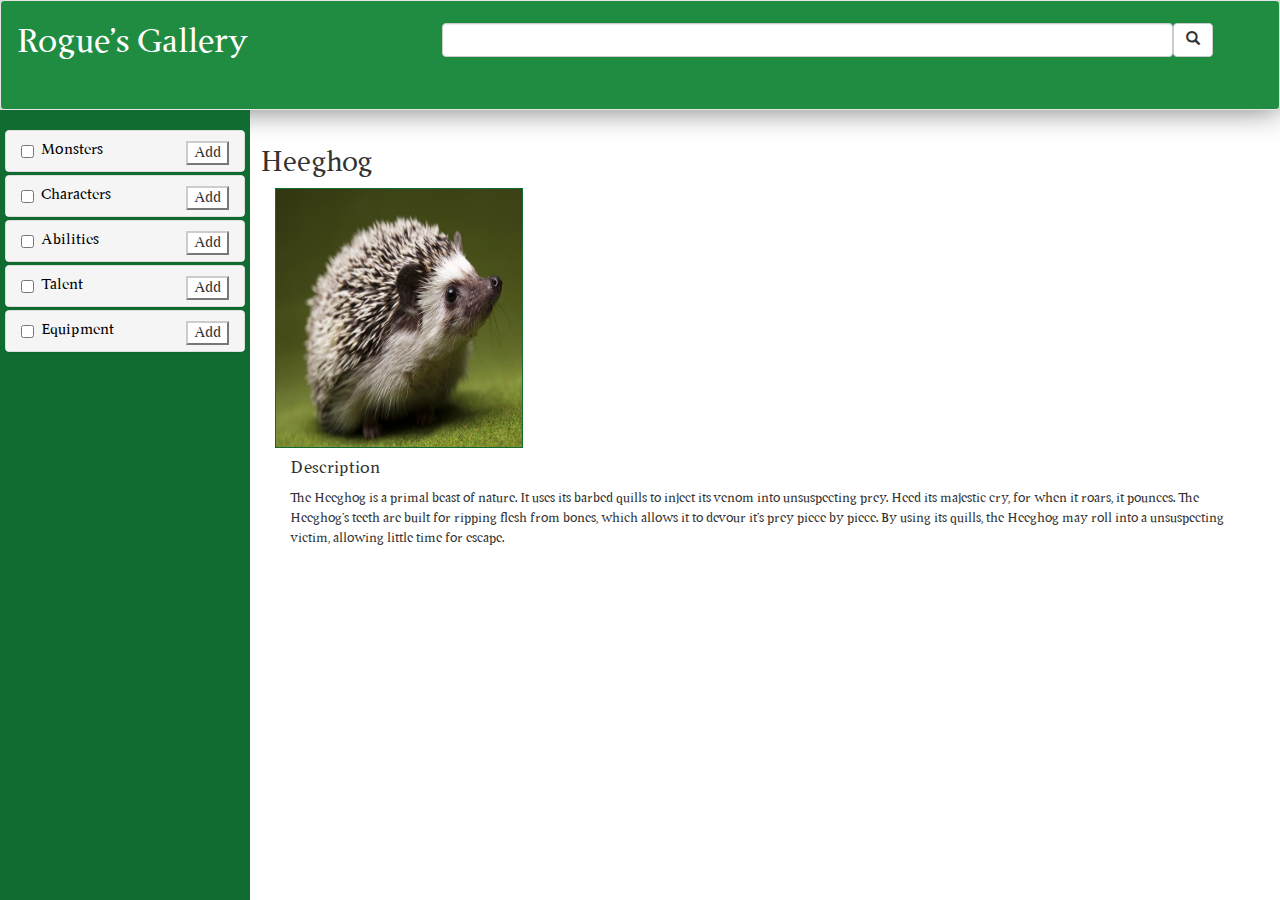
==== commit ecec1644: "fixed more items" ====
--- a/index.html
+++ b/index.html
@@ -191,79 +191,7 @@
       <div class="col-md-3 no-pad">
         <img class="img-responsive" src="images\baby-hedgehog.jpg" id="icon"/>
       </div>
-        <div id="statsTable" class="col-md-2 table-responsive">
-            <table class="table table-striped">
-                <tr>
-                    <th>Hit Points:</th>
-                    <td id='hp'>20</td>
-                </tr>
-                <tr>
-                    <th>Armor Class:</th>
-                    <td id='hp'>16</td>
-                </tr>
-                <tr>
-                    <th>Reflex:</th>
-                    <td id='hp'>12</td>
-                </tr>
-                <tr>
-                    <th>Fortitude:</th>
-                    <td id='hp'>12</td>
-                </tr>
-                <tr>
-                    <th>Will:</th>
-                    <td id='hp'>12</td>
-                </tr>
-                <tr>
-                    <th>Movement:</th>
-                    <td id='hp'>6</td>
-                </tr>
-                <tr>
-                    <th>Initiative:</th>
-                    <td id='hp'>+2</td>
-                </tr>
-                <tr>
-                    <th>Attack:</th>
-                    <td id='hp'>+4</td>
-                </tr>
-                <tr>
-                    <th>Damage:</th>
-                    <td id='hp'>1d6 * 7</td>
-                </tr>
-            </table>
-
-        </div>
-        <div id="spellTable" class="col-lg-3 table-responsive no-pad">
-            <table class="table table-striped">
-                <tr>
-                    <th>Ability Name</th>
-                    <th>Cost</th>
-                    <th>School</th>
-                    <th>Description</th>
-                </tr>
-                <tr>
-                    <td>Pulse</td>
-                    <td>20</td>
-                    <td>Destruction</td>
-                    <td>Sends out an unavoidable missle at a target dealing 1d4 damage.</td>
-                </tr>
-            </table>
-          </div>
-          <div id="equipTable" class="col-lg-3 table-responsive no-pad">
-              <table class="table table-striped">
-                  <tr>
-                      <th>Equipment Name</th>
-                      <th>Type</th>
-                      <th>Value</th>
-                      <th>Description</th>
-                  </tr>
-                  <tr>
-                      <td>Blade of Woah</td>
-                      <td>Dagger</td>
-                      <td>4000</td>
-                      <td>1d100 change to kill instantly</td>
-                  </tr>
-              </table>
-            </div>
+
         <div class="col-sm-12">
 
               <h4>Description</h4>
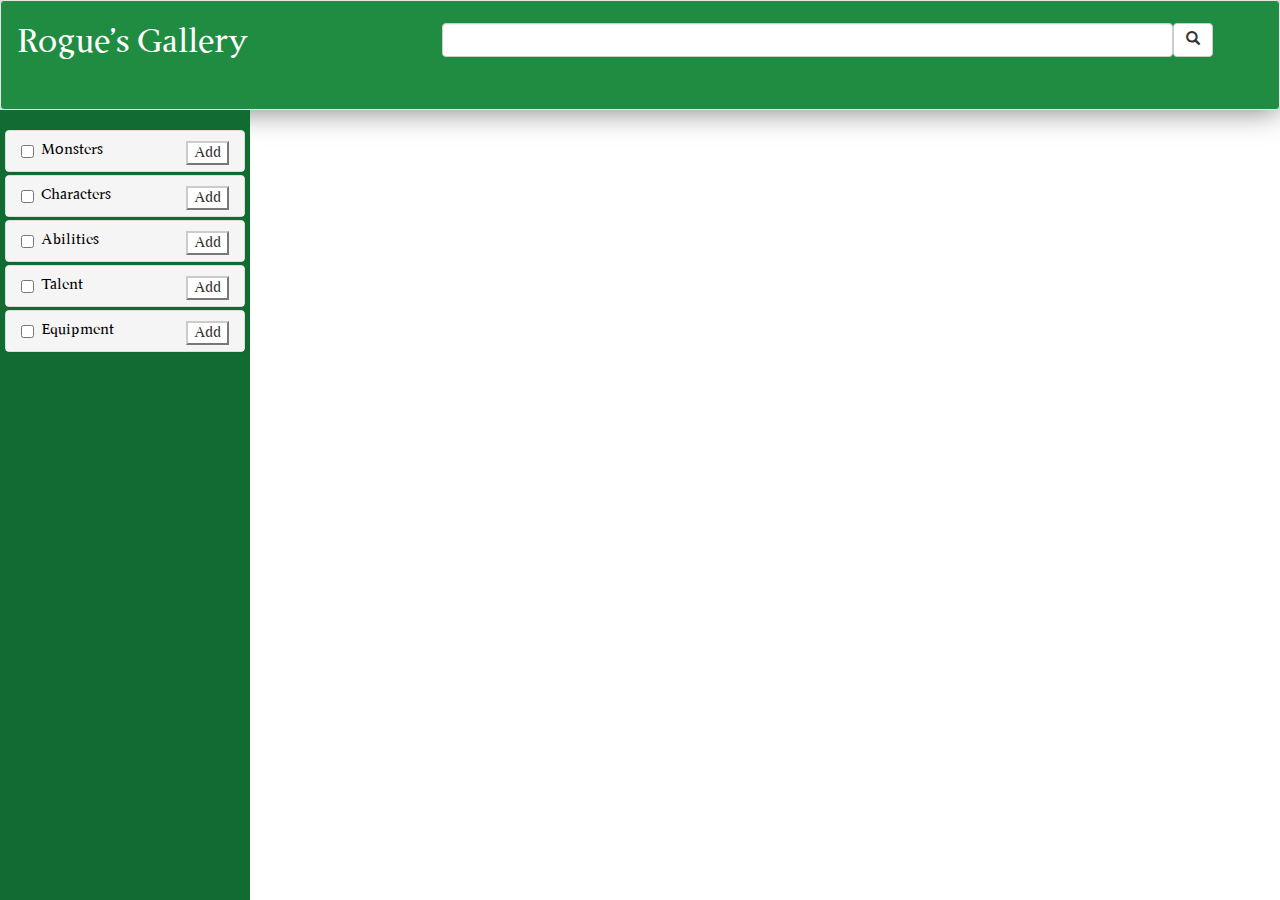
==== commit dfcf9b6c: "finishing up edits for final project" ====
--- a/index.html
+++ b/index.html
@@ -14,7 +14,7 @@
 
     <script src="https://code.jquery.com/jquery-1.11.1.js"></script>
 
-
+<link rel="shortcut icon" type="image/png" href="/favicon.ico"/>
     <!-- Javascript -->
     <script src="http://localhost:4000/socket.io/socket.io.js"></script>
     <!--  <script src="js\jquery-3.1.1.min.js"></script>-->
@@ -185,20 +185,7 @@
     <!-- End Banner -->
     <!-- Content -->
     <div class="container-fluid" id="content">
-      <div class="row no-pad">
-        <h2 id='name'>Heeghog</h2>
-      </div>
-      <div class="col-md-3 no-pad">
-        <img class="img-responsive" src="images\baby-hedgehog.jpg" id="icon"/>
-      </div>
 
-        <div class="col-sm-12">
-
-              <h4>Description</h4>
-              The Heeghog is a primal beast of nature. It uses its barbed quills to inject its venom into unsuspecting prey. Heed its majestic cry, for when it roars, it pounces.
-              The Heeghog's teeth are built for ripping flesh from bones, which allows it to devour it's prey piece by piece. By using its quills, the Heeghog may roll into a unsuspecting
-              victim, allowing little time for escape.
-        </div>
 
     </div>
     <div id='query' style='display = none;'></div>
